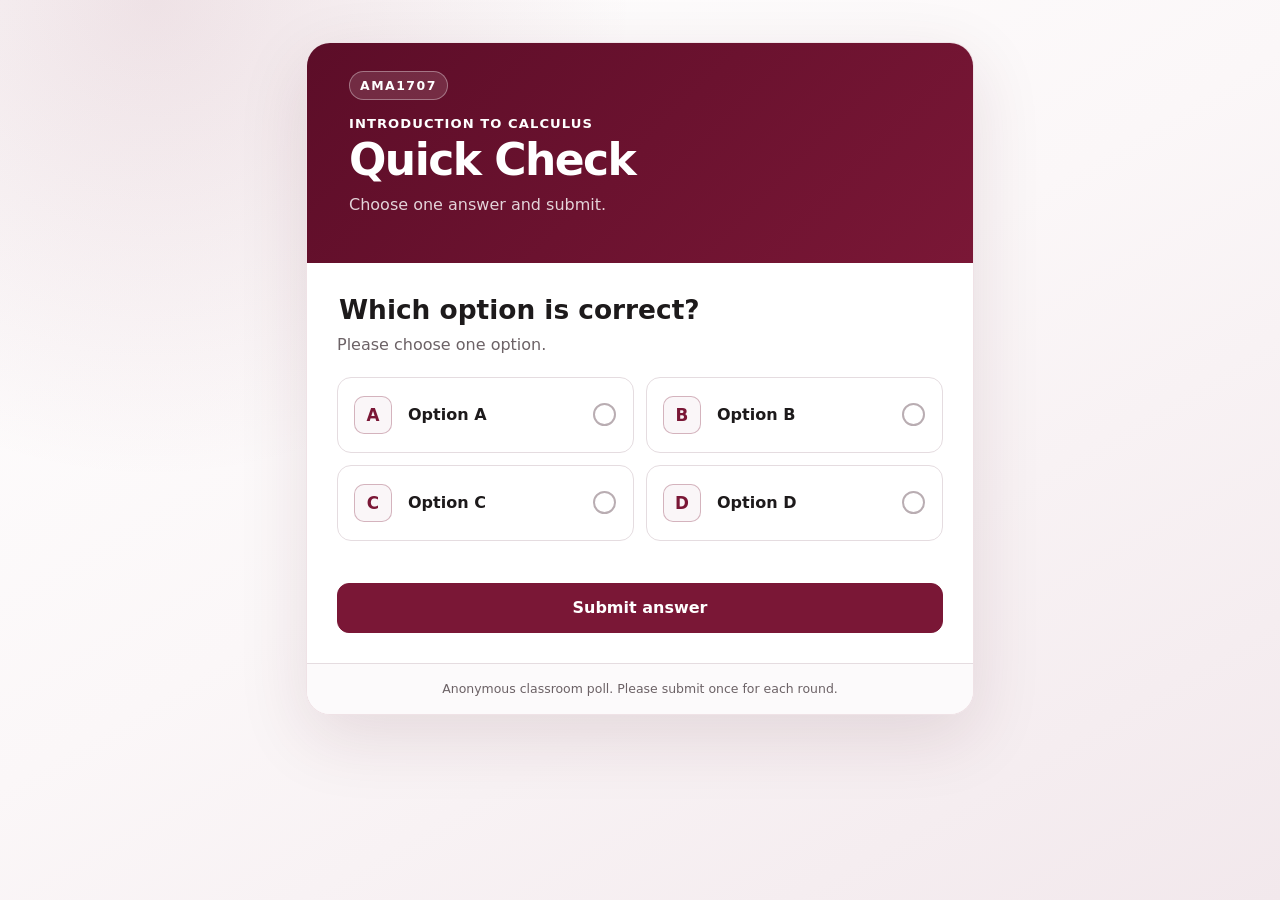
==== quick-poll.html @ a49627b2 "Add files via upload" ====
<!doctype html>
<html lang="en">
  <head>
    <meta charset="UTF-8" />
    <meta name="viewport" content="width=device-width, initial-scale=1" />
    <meta name="theme-color" content="#7a1736" />
    <title>AMA1707 Quick Poll</title>
    <link rel="stylesheet" href="styles.css?v=4" />
    <link rel="stylesheet" href="quick.css?v=4" />
  </head>
  <body>
    <main class="page-shell quick-page-shell">
      <section class="poll-card" aria-labelledby="quick-question">
        <header class="poll-header quick-header">
          <div class="course-badge" data-course-code>AMA1707</div>
          <p class="eyebrow" data-course-title>Introduction to Calculus</p>
          <h1 id="quick-title">Quick Check</h1>
          <p class="intro" id="quick-instruction">Choose one answer and submit.</p>
        </header>

        <form id="quick-form" class="quick-form" novalidate>
          <fieldset>
            <legend id="quick-question">Which option is correct?</legend>
            <p class="question-help">Please choose one option.</p>
            <div id="quick-options" class="choice-grid quick-options"></div>
            <p id="quick-error" class="error-message" role="alert"></p>
          </fieldset>
          <button id="quick-submit" class="primary-button quick-submit" type="submit">
            Submit answer
          </button>
        </form>

        <section id="quick-success" class="success-view" hidden aria-live="polite">
          <div class="success-icon" aria-hidden="true">✓</div>
          <p class="eyebrow">Answer submitted</p>
          <h2>Thank you!</h2>
          <p>Your response has been added to the live class results.</p>
        </section>

        <footer>Anonymous classroom poll. Please submit once for each round.</footer>
      </section>
    </main>

    <script src="config.js?v=4"></script>
    <script src="quick-poll.js?v=4"></script>
  </body>
</html>
---- styles.css ----
:root {
  color-scheme: light;
  --polyured: #7a1736;
  --polyured-dark: #5c0d28;
  --ink: #1d1a1b;
  --muted: #6c6266;
  --line: #e5dce0;
  --soft: #faf6f8;
  --white: #ffffff;
  --success: #19724b;
  --error: #b42318;
  font-family:
    Inter, ui-sans-serif, system-ui, -apple-system, BlinkMacSystemFont, "Segoe UI",
    sans-serif;
}

* {
  box-sizing: border-box;
}

body {
  margin: 0;
  min-height: 100vh;
  color: var(--ink);
  background:
    radial-gradient(circle at 12% 0%, rgba(122, 23, 54, 0.12), transparent 30rem),
    linear-gradient(150deg, #fff 0%, #fbf7f8 48%, #f2e8ec 100%);
}

button,
input {
  font: inherit;
}

.page-shell {
  width: min(100%, 760px);
  margin: 0 auto;
  padding: 24px 16px 48px;
}

.poll-card {
  overflow: hidden;
  background: rgba(255, 255, 255, 0.96);
  border: 1px solid rgba(122, 23, 54, 0.12);
  border-radius: 24px;
  box-shadow: 0 22px 70px rgba(79, 23, 43, 0.12);
}

.poll-header,
.form-step,
.success-view {
  padding: 28px;
}

.poll-header {
  padding-bottom: 22px;
  color: var(--white);
  background: linear-gradient(135deg, var(--polyured-dark), var(--polyured));
}

.course-badge {
  display: inline-flex;
  padding: 6px 10px;
  margin-bottom: 16px;
  font-size: 0.78rem;
  font-weight: 800;
  letter-spacing: 0.12em;
  border: 1px solid rgba(255, 255, 255, 0.35);
  border-radius: 999px;
  background: rgba(255, 255, 255, 0.12);
}

.eyebrow {
  margin: 0 0 5px;
  font-size: 0.82rem;
  font-weight: 800;
  letter-spacing: 0.08em;
  text-transform: uppercase;
}

h1,
h2,
p {
  margin-top: 0;
}

h1 {
  max-width: 580px;
  margin-bottom: 10px;
  font-size: clamp(1.8rem, 6vw, 2.75rem);
  line-height: 1.08;
  letter-spacing: -0.035em;
}

.intro {
  max-width: 600px;
  margin-bottom: 24px;
  color: rgba(255, 255, 255, 0.82);
  line-height: 1.55;
}

.progress-label {
  display: flex;
  justify-content: space-between;
  margin-bottom: 8px;
  font-size: 0.8rem;
  font-weight: 700;
  color: rgba(255, 255, 255, 0.88);
}

.progress-track {
  height: 7px;
  overflow: hidden;
  border-radius: 999px;
  background: rgba(255, 255, 255, 0.2);
}

.progress-bar {
  width: 50%;
  height: 100%;
  border-radius: inherit;
  background: var(--white);
  transition: width 220ms ease;
}

fieldset {
  padding: 0;
  margin: 0;
  border: 0;
}

legend {
  max-width: 650px;
  margin-bottom: 7px;
  font-size: clamp(1.28rem, 4vw, 1.65rem);
  font-weight: 800;
  line-height: 1.25;
}

.question-help {
  margin-bottom: 20px;
  color: var(--muted);
  line-height: 1.45;
}

.choice-grid {
  display: grid;
  gap: 10px;
}

.choice-card {
  position: relative;
  display: flex;
  align-items: center;
  min-height: 68px;
  padding: 15px 52px 15px 16px;
  cursor: pointer;
  border: 1.5px solid var(--line);
  border-radius: 14px;
  background: var(--white);
  transition: border-color 150ms ease, background 150ms ease, transform 150ms ease;
}

.choice-card:hover {
  border-color: rgba(122, 23, 54, 0.45);
  transform: translateY(-1px);
}

.choice-card:has(input:focus-visible) {
  outline: 3px solid rgba(122, 23, 54, 0.2);
  outline-offset: 2px;
}

.choice-card:has(input:checked) {
  border-color: var(--polyured);
  background: var(--soft);
}

.choice-card input {
  position: absolute;
  width: 1px;
  height: 1px;
  opacity: 0;
}

.choice-copy {
  display: grid;
  gap: 3px;
}

.choice-copy strong {
  line-height: 1.25;
}

.choice-copy small {
  color: var(--muted);
  line-height: 1.35;
}

.choice-mark {
  position: absolute;
  right: 17px;
  width: 23px;
  height: 23px;
  border: 2px solid #b9adb2;
  border-radius: 50%;
}

.choice-card input:checked ~ .choice-mark {
  border-color: var(--polyured);
  background: var(--polyured);
}

.choice-card input:checked ~ .choice-mark::after {
  position: absolute;
  top: 3px;
  left: 7px;
  width: 5px;
  height: 10px;
  content: "";
  border: solid var(--white);
  border-width: 0 2px 2px 0;
  transform: rotate(45deg);
}

.other-wrap {
  margin-top: 14px;
}

.other-wrap label {
  display: block;
  margin-bottom: 7px;
  font-size: 0.9rem;
  font-weight: 700;
}

.other-wrap input {
  width: 100%;
  padding: 14px 15px;
  color: var(--ink);
  border: 1.5px solid var(--line);
  border-radius: 12px;
  outline: none;
}

.other-wrap input:focus {
  border-color: var(--polyured);
  box-shadow: 0 0 0 3px rgba(122, 23, 54, 0.1);
}

.error-message {
  min-height: 1.4em;
  margin: 12px 0 2px;
  color: var(--error);
  font-size: 0.9rem;
  font-weight: 700;
}

.primary-button,
.secondary-button {
  display: inline-flex;
  align-items: center;
  justify-content: center;
  gap: 10px;
  min-height: 50px;
  padding: 0 20px;
  cursor: pointer;
  border-radius: 12px;
  font-weight: 800;
}

.primary-button {
  margin-top: 8px;
  color: var(--white);
  border: 1px solid var(--polyured);
  background: var(--polyured);
}

.primary-button:hover {
  background: var(--polyured-dark);
}

.primary-button:disabled {
  cursor: wait;
  opacity: 0.65;
}

.secondary-button {
  margin-top: 8px;
  color: var(--polyured);
  border: 1px solid var(--line);
  background: var(--white);
}

.button-row {
  display: flex;
  justify-content: space-between;
  gap: 12px;
}

.success-view {
  padding-top: 42px;
  padding-bottom: 48px;
  text-align: center;
}

.success-view .eyebrow {
  color: var(--success);
}

.success-view h2 {
  margin-bottom: 8px;
  font-size: 2rem;
}

.success-view p:last-child {
  max-width: 480px;
  margin: 0 auto;
  color: var(--muted);
  line-height: 1.55;
}

.success-icon {
  display: grid;
  place-items: center;
  width: 64px;
  height: 64px;
  margin: 0 auto 18px;
  color: var(--white);
  font-size: 1.8rem;
  font-weight: 900;
  border-radius: 50%;
  background: var(--success);
}

footer {
  padding: 16px 24px;
  color: var(--muted);
  font-size: 0.78rem;
  line-height: 1.45;
  text-align: center;
  border-top: 1px solid var(--line);
  background: #fcfafb;
}

[hidden] {
  display: none !important;
}

@media (min-width: 680px) {
  .page-shell {
    padding-top: 42px;
  }

  .poll-header,
  .form-step,
  .success-view {
    padding-right: 42px;
    padding-left: 42px;
  }

  .math-choice-grid {
    grid-template-columns: repeat(2, minmax(0, 1fr));
  }
}

@media (prefers-reduced-motion: reduce) {
  *,
  *::before,
  *::after {
    scroll-behavior: auto !important;
    transition: none !important;
  }
}
---- quick.css ----
.quick-page-shell {
  max-width: 700px;
}

.quick-header h1 {
  margin-bottom: 9px;
}

.quick-form {
  padding: 30px;
}

.quick-options {
  gap: 12px;
}

.quick-choice {
  min-height: 76px;
  padding-left: 70px;
}

.option-key {
  position: absolute;
  left: 16px;
  display: grid;
  place-items: center;
  width: 38px;
  height: 38px;
  color: var(--polyured);
  border: 1.5px solid rgba(122, 23, 54, 0.3);
  border-radius: 10px;
  background: var(--soft);
  font-size: 1.05rem;
  font-weight: 900;
}

.quick-choice:has(input:checked) .option-key {
  color: #fff;
  border-color: var(--polyured);
  background: var(--polyured);
}

.quick-submit {
  width: 100%;
}

.quick-chart-card {
  margin-top: 20px;
}

.quick-chart-card > .chart-kicker {
  margin-bottom: 24px;
}

@media (min-width: 680px) {
  .quick-options {
    grid-template-columns: repeat(2, minmax(0, 1fr));
  }
}
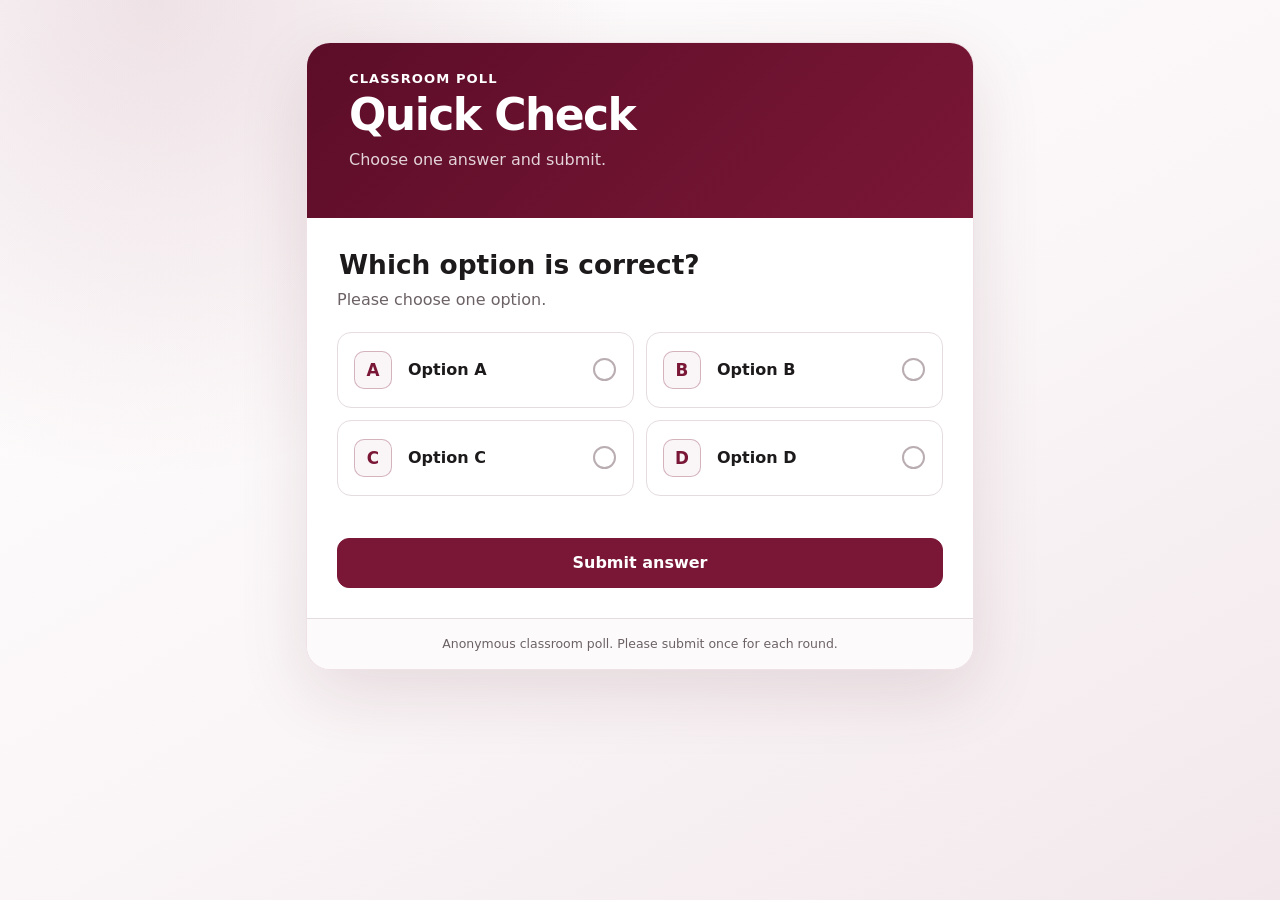
==== commit e0553aea: "Add files via upload" ====
--- a/quick-poll.html
+++ b/quick-poll.html
@@ -4,7 +4,7 @@
     <meta charset="UTF-8" />
     <meta name="viewport" content="width=device-width, initial-scale=1" />
     <meta name="theme-color" content="#7a1736" />
-    <title>AMA1707 Quick Poll</title>
+    <title>Quick Poll</title>
     <link rel="stylesheet" href="styles.css?v=4" />
     <link rel="stylesheet" href="quick.css?v=4" />
   </head>
@@ -12,8 +12,7 @@
     <main class="page-shell quick-page-shell">
       <section class="poll-card" aria-labelledby="quick-question">
         <header class="poll-header quick-header">
-          <div class="course-badge" data-course-code>AMA1707</div>
-          <p class="eyebrow" data-course-title>Introduction to Calculus</p>
+          <p class="eyebrow">Classroom poll</p>
           <h1 id="quick-title">Quick Check</h1>
           <p class="intro" id="quick-instruction">Choose one answer and submit.</p>
         </header>
